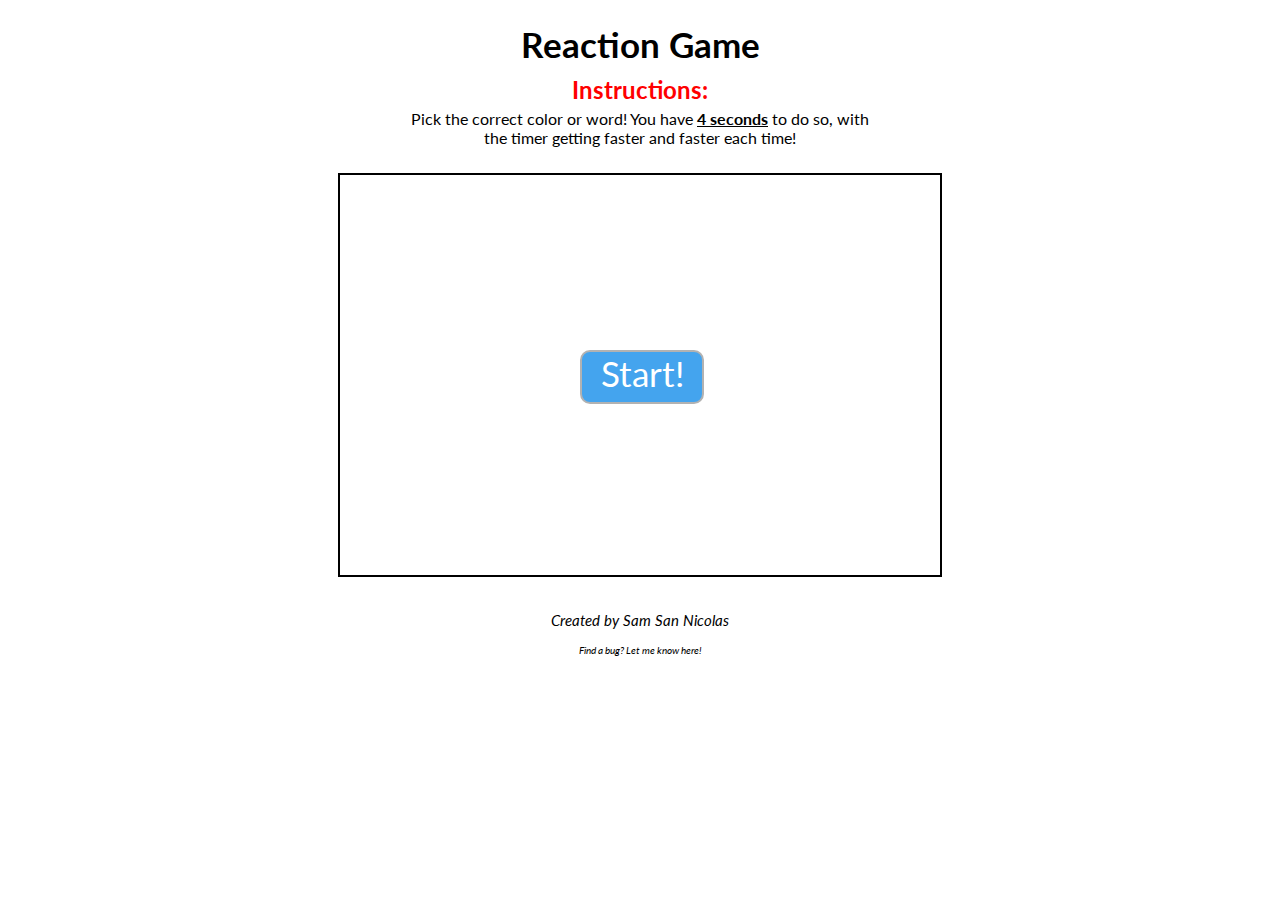
==== reactiongame/index.html @ c3b1f77b "Added Reaction Game to files" ====
<!--
	Created by Samuel San Nicolas.
-->

<!DOCTYPE html>
<html>
<head>
	<meta author="Samuel San Nicolas">
	<meta keywords="Reaction Game, Reaction Timer, Color Game, JavaScript">
	<title>Reaction Game</title>
	<link rel="shortcut icon" href="http://students.washington.edu/sjsn/onlineportfolio/images/favicon.ico">
	<link rel="stylesheet" type="text/css" href="game.css">
	<script type="text/javascript" src="reactionGame.js"></script>

	<!-- Google Font: Lato -->
	<link href='https://fonts.googleapis.com/css?family=Lato' rel='stylesheet' type='text/css'>
</head>
<body>
	<div id="head">
		<h1>Reaction Game</h1>
		<h2>Instructions:</h2>
		<p>
			Pick the correct color or word! You have <span id="important">4 seconds</span> to do so, 
			with the timer getting faster and faster each time!
		</p>
	</div>
	<div id="gameArea">
		<div id="playArea">
		</div>
		<div id="statsArea">
			<h2 id="message">You lose!</h2>
			<h2 id="title">Statistics:</h2>
			<p id="pointStats"></p>
			<p id="timeStats"></p>
			<p id="avgGuess"></p>
		</div>
	</div>
	<div id="tableArea">
	</div>
	<br />
	<div id="foot">
		<a href="http://www.samuelsannicolas.com">
			<p>
				Created by Sam San Nicolas
			</p>
		</a>
		<a href="mailto:samuelsan3@gmail.com?Subject=Reaction%20Game%20Bug" target="_top">
			<p id="bug">
				Find a bug? Let me know here!
			</p>
		</a>
	</div>
</body>
</html>
---- reactiongame/game.css ----
/*
	Created by Samuel San Nicolas
*/
body {
	text-align: center;
	font-family: "Lato", sans-serif;
	margin: auto;
	width: 75%;
	padding: 0px;
}

#head h1 {
	font-size: 35px;
	margin-bottom: 0px;
}

#head h2 {
	margin-top: 10px;
	margin-bottom: 0px;
	color: red;
}

#head p {
	margin-top: 5px;
	margin-left: auto;
	margin-right: auto;
	padding-bottom: 10px;
	width: 50%;
}

#important {
	font-weight: bold;
	text-decoration: underline;
}

#gameArea {
	margin: auto;
	border: 2px black solid;
	width: 600px;
	height: 400px;
	position: relative;
}

#Start, #Retry {
	background-color: #44a4ee;
	color: #FFFFFF;
	height: 50px;
	width: 120px;
	font-size: 35px;
	border: 2px #B2B2B2 solid;
	border-radius: 10px;
	position: absolute;
	left: 240px;
}

#Start {
	top: 175px;
}

#Retry {
	top: 270px;
}


#foot a {
	color: black;
	text-decoration: none;
	font-style: italic;
	font-size: 15px;
}

#foot a:hover {
	color: #b2b2b2;
}

#item {
	margin: 0px;
	border: 0px;
	height: 160px;
	width: 200px;
	position: absolute;
	font-size: 25px;
	padding-top: 50px;
	padding-bottom: 50px;
}

#item:hover {
	cursor: pointer;
}

/*#holder {
	position: relative;
	padding-top: 50px;
	padding-bottom: 50px;
	height: 160px;
	width: 200px;
	border: 1px solid black;
}*/

#instructions {
	top: 10px;
	left: 0px;
	width: 100%;
	position: relative;
	font-size: 25px;
	margin-top: 0px;
	margin-bottom: 0px;
}

#message {
	color: red;
}

#wordArea {
	margin-top: 20px;
	margin-bottom: 20px;
	margin-left: 100px;
	margin-right: 100px;
	height: 320px;
	width: 400px;
	position: relative;
	overflow: hidden;
}

#num {
	font-size: 50px;
	position: absolute;
	top: 115px;
	left: 285px;
}

#statsArea {
	display: none;
}

#tableArea table {
	margin: auto;
	border: 1px solid black;
}

#tableArea tr, #tableArea td {
	border: 1px solid black;
	text-align: left;
}

#tableArea h2 {
	color: red;
}

#bug {
	font-size: 10px;
	margin: auto;
}
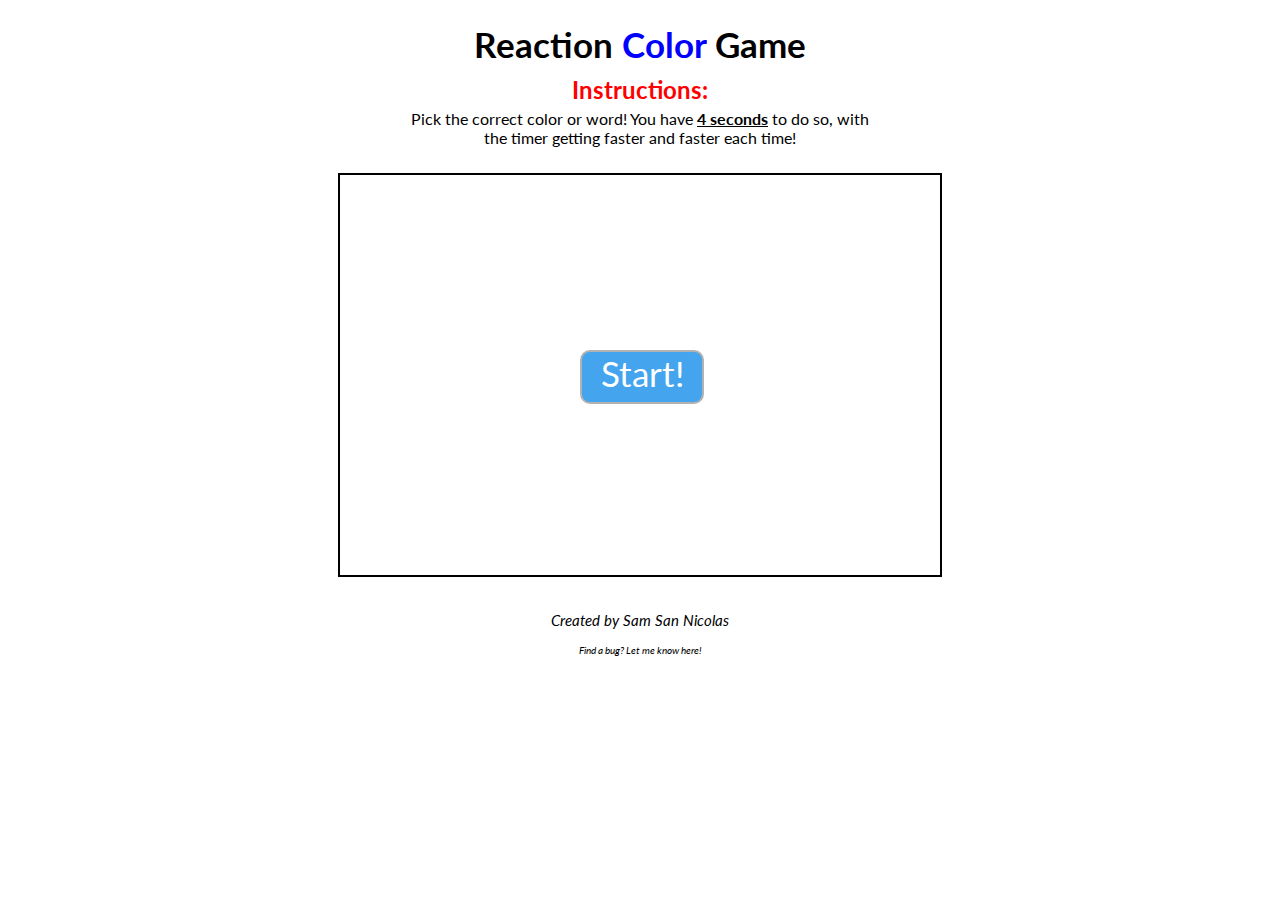
==== commit fbf1a495: "added title animation" ====
--- a/reactiongame/index.html
+++ b/reactiongame/index.html
@@ -17,7 +17,7 @@
 </head>
 <body>
 	<div id="head">
-		<h1>Reaction Game</h1>
+		<h1>Reaction <span id="colorChange">Color</span> Game</h1>
 		<h2>Instructions:</h2>
 		<p>
 			Pick the correct color or word! You have <span id="important">4 seconds</span> to do so, 
@@ -33,6 +33,7 @@
 			<p id="pointStats"></p>
 			<p id="timeStats"></p>
 			<p id="avgGuess"></p>
+			<p id="avg"></p>
 		</div>
 	</div>
 	<div id="tableArea">
--- a/reactiongame/game.css
+++ b/reactiongame/game.css
@@ -61,7 +61,6 @@
 	top: 270px;
 }
 
-
 #foot a {
 	color: black;
 	text-decoration: none;
@@ -87,15 +86,6 @@
 #item:hover {
 	cursor: pointer;
 }
-
-/*#holder {
-	position: relative;
-	padding-top: 50px;
-	padding-bottom: 50px;
-	height: 160px;
-	width: 200px;
-	border: 1px solid black;
-}*/
 
 #instructions {
 	top: 10px;
@@ -129,7 +119,7 @@
 	left: 285px;
 }
 
-#statsArea {
+#statsArea, #avg {
 	display: none;
 }
 
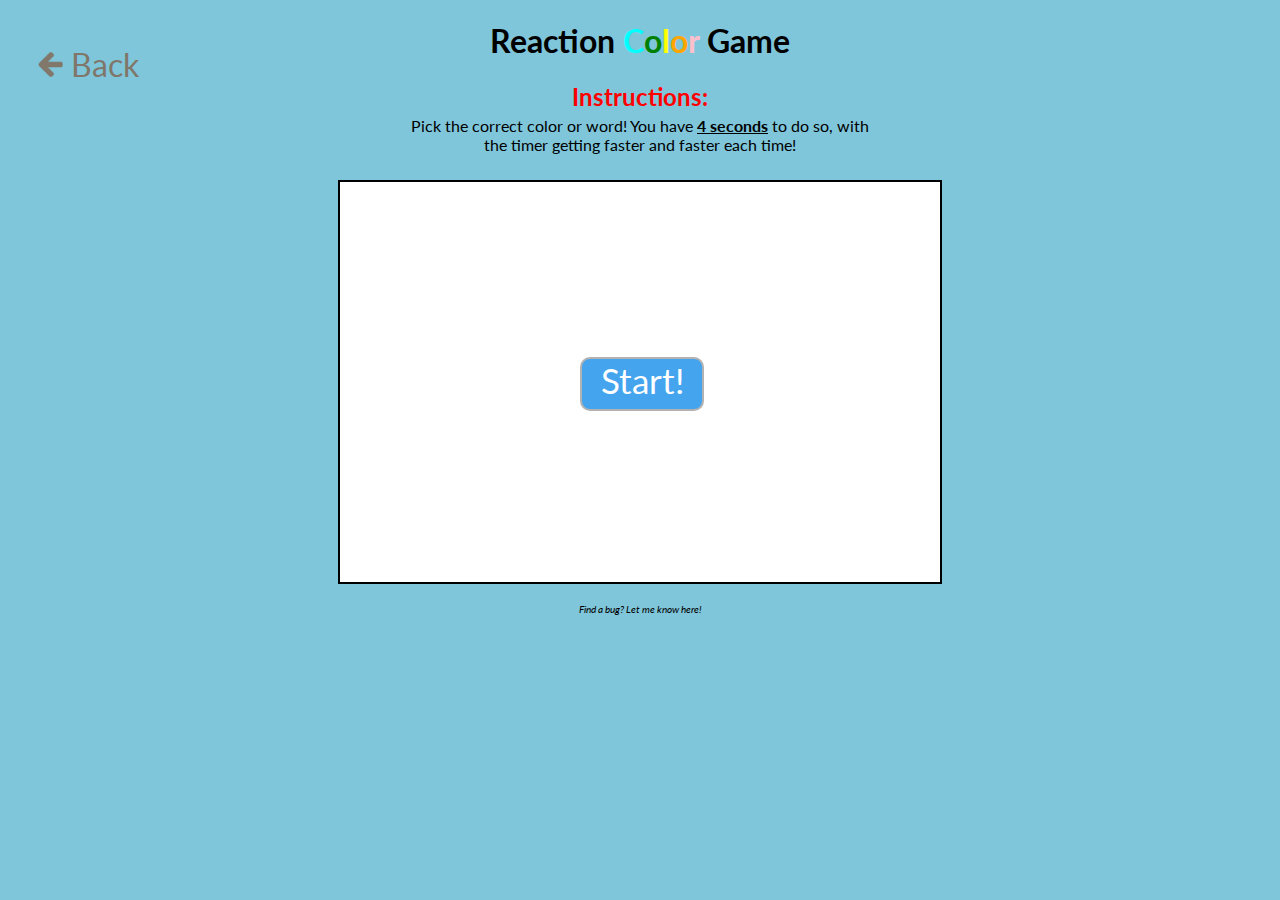
==== commit 0ed78c4e: "style changes" ====
--- a/reactiongame/index.html
+++ b/reactiongame/index.html
@@ -17,13 +17,23 @@
 </head>
 <body>
 	<div id="head">
-		<h1>Reaction <span id="colorChange">Color</span> Game</h1>
+		<h1>
+			Reaction 
+			<span id="c">C</span><span id="o1">o</span><span id="l">l</span><span id="o2">o</span><span id="r">r</span> 
+			Game
+		</h1>
 		<h2>Instructions:</h2>
 		<p>
 			Pick the correct color or word! You have <span id="important">4 seconds</span> to do so, 
 			with the timer getting faster and faster each time!
 		</p>
 	</div>
+	<a href="../">
+		<div id="back">
+			<img src="../images/arrows.png" alt="Back Arrow">
+			Back
+		</div>
+	</a>
 	<div id="gameArea">
 		<div id="playArea">
 		</div>
@@ -40,11 +50,6 @@
 	</div>
 	<br />
 	<div id="foot">
-		<a href="http://www.samuelsannicolas.com">
-			<p>
-				Created by Sam San Nicolas
-			</p>
-		</a>
 		<a href="mailto:samuelsan3@gmail.com?Subject=Reaction%20Game%20Bug" target="_top">
 			<p id="bug">
 				Find a bug? Let me know here!
--- a/reactiongame/game.css
+++ b/reactiongame/game.css
@@ -7,11 +7,35 @@
 	margin: auto;
 	width: 75%;
 	padding: 0px;
+	background-color: #7fc6db;
 }
 
-#head h1 {
+#back {
+	position: absolute;
+	top: 5%;
+	left: 3%;
+	background-color: #7fc6db;
+	color: #80766a;
+	font-size: 32px;
+	vertical-align: top;
+	border-radius: 5px;
+}
+
+#back img {
+	height: 25px;
+	width: 25px;
+}
+
+#back:hover {
+	cursor: pointer;
+}
+
+#hed h1 {
 	font-size: 35px;
 	margin-bottom: 0px;
+}
+
+#colorChange {
 }
 
 #head h2 {
@@ -39,6 +63,8 @@
 	width: 600px;
 	height: 400px;
 	position: relative;
+	background-color: white;
+	color: black;
 }
 
 #Start, #Retry {
@@ -65,11 +91,10 @@
 	color: black;
 	text-decoration: none;
 	font-style: italic;
-	font-size: 15px;
 }
 
 #foot a:hover {
-	color: #b2b2b2;
+	color: #F0F0F0 ;
 }
 
 #item {
@@ -126,6 +151,8 @@
 #tableArea table {
 	margin: auto;
 	border: 1px solid black;
+	background-color: white;
+	color: black;
 }
 
 #tableArea tr, #tableArea td {
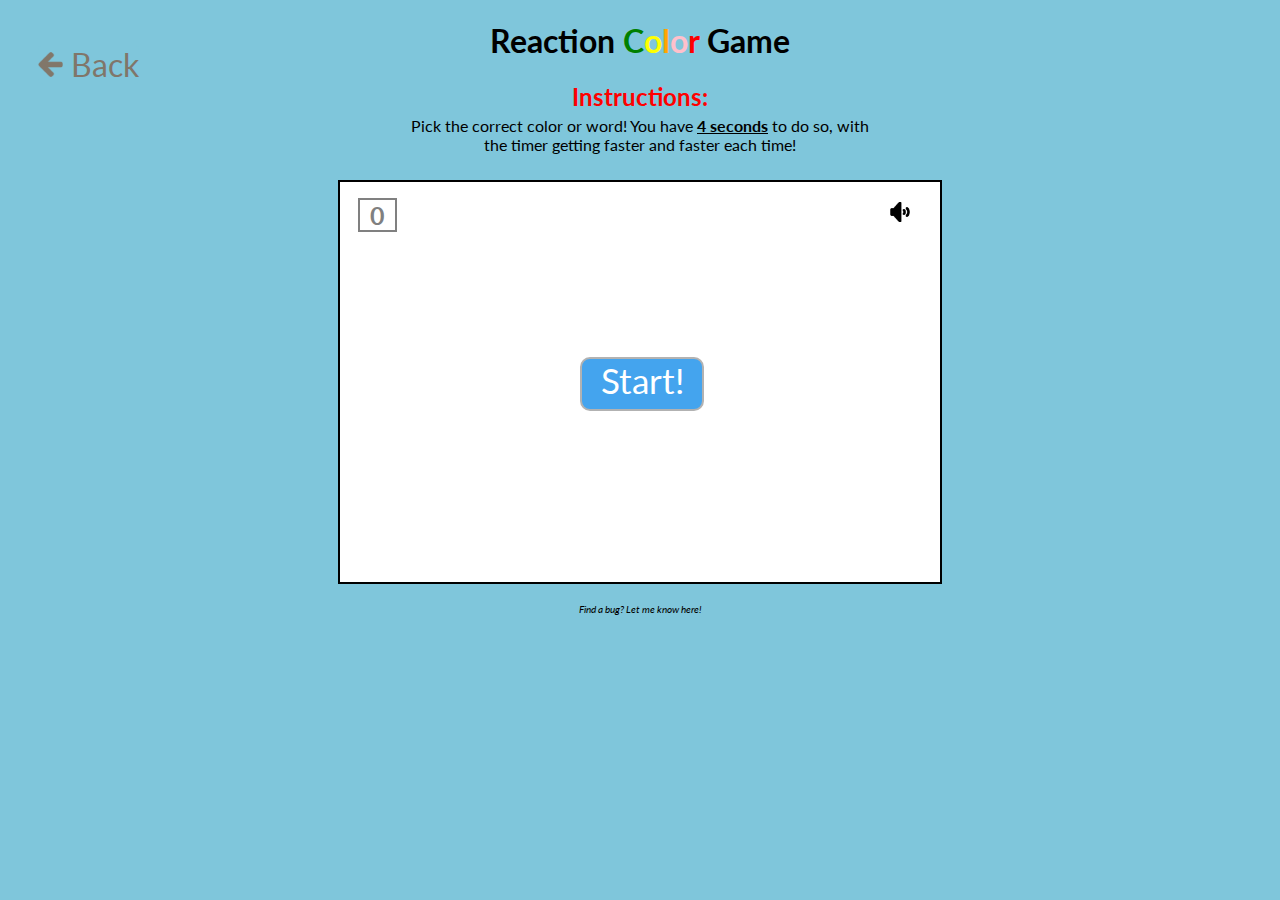
==== commit 0ac4af51: "file structure, sounds, stlyes" ====
--- a/reactiongame/index.html
+++ b/reactiongame/index.html
@@ -9,8 +9,8 @@
 	<meta keywords="Reaction Game, Reaction Timer, Color Game, JavaScript">
 	<title>Reaction Game</title>
 	<link rel="shortcut icon" href="http://students.washington.edu/sjsn/onlineportfolio/images/favicon.ico">
-	<link rel="stylesheet" type="text/css" href="game.css">
-	<script type="text/javascript" src="reactionGame.js"></script>
+	<link rel="stylesheet" type="text/css" href="assets/css/game.css">
+	<script type="text/javascript" src="assets/js/reactionGame.js"></script>
 
 	<!-- Google Font: Lato -->
 	<link href='https://fonts.googleapis.com/css?family=Lato' rel='stylesheet' type='text/css'>
@@ -35,6 +35,12 @@
 		</div>
 	</a>
 	<div id="gameArea">
+		<div id="sound">
+			<img src="assets/img/play.png" alt="mute" id="muted">
+		</div>
+		<div id="points">
+			0
+		</div>
 		<div id="playArea">
 		</div>
 		<div id="statsArea">
--- a/reactiongame/assets/css/game.css
+++ b/reactiongame/assets/css/game.css
@@ -0,0 +1,197 @@
+/*
+	Created by Samuel San Nicolas
+*/
+body {
+	text-align: center;
+	font-family: "Lato", sans-serif;
+	margin: auto;
+	width: 75%;
+	padding: 0px;
+	background-color: #7fc6db;
+}
+
+#back {
+	position: absolute;
+	top: 5%;
+	left: 3%;
+	background-color: #7fc6db;
+	color: #80766a;
+	font-size: 32px;
+	vertical-align: top;
+	border-radius: 5px;
+}
+
+#back img {
+	height: 25px;
+	width: 25px;
+}
+
+#back:hover {
+	cursor: pointer;
+}
+
+#hed h1 {
+	font-size: 35px;
+	margin-bottom: 0px;
+}
+
+#colorChange {
+}
+
+#head h2 {
+	margin-top: 10px;
+	margin-bottom: 0px;
+	color: red;
+}
+
+#head p {
+	margin-top: 5px;
+	margin-left: auto;
+	margin-right: auto;
+	padding-bottom: 10px;
+	width: 50%;
+}
+
+#important {
+	font-weight: bold;
+	text-decoration: underline;
+}
+
+#sound {
+	position: absolute;
+	top: 5%;
+	right: 5%;
+}
+
+#sound img {
+	width: 20px;
+	height: 20px;
+}
+
+#sound:hover {
+	cursor: pointer;
+}
+
+#points {
+	position: absolute;
+	top: 4%;
+	left: 3%;
+	font-size: 25px;
+	border: 2px solid grey;
+	padding-left: 10px;
+	padding-right: 10px;
+	font-weight: bold;
+	color: grey;
+}
+
+#gameArea {
+	margin: auto;
+	border: 2px black solid;
+	width: 600px;
+	height: 400px;
+	position: relative;
+	background-color: white;
+	color: black;
+}
+
+#Start, #Retry {
+	background-color: #44a4ee;
+	color: #FFFFFF;
+	height: 50px;
+	width: 120px;
+	font-size: 35px;
+	border: 2px #B2B2B2 solid;
+	border-radius: 10px;
+	position: absolute;
+	left: 240px;
+}
+
+#Start {
+	top: 175px;
+}
+
+#Retry {
+	top: 270px;
+}
+
+#foot a {
+	color: black;
+	text-decoration: none;
+	font-style: italic;
+}
+
+#foot a:hover {
+	color: #F0F0F0 ;
+}
+
+#item {
+	margin: 0px;
+	border: 0px;
+	height: 160px;
+	width: 200px;
+	position: absolute;
+	font-size: 25px;
+	padding-top: 50px;
+	padding-bottom: 50px;
+}
+
+#item:hover {
+	cursor: pointer;
+}
+
+#instructions {
+	top: 10px;
+	left: 0px;
+	width: 100%;
+	position: relative;
+	font-size: 25px;
+	margin-top: 0px;
+	margin-bottom: 0px;
+}
+
+#message {
+	color: red;
+}
+
+#wordArea {
+	margin-top: 20px;
+	margin-bottom: 20px;
+	margin-left: 100px;
+	margin-right: 100px;
+	height: 320px;
+	width: 400px;
+	position: relative;
+	overflow: hidden;
+}
+
+#num {
+	font-size: 50px;
+	position: absolute;
+	top: 115px;
+	left: 285px;
+}
+
+#statsArea, #avg {
+	display: none;
+}
+
+#tableArea table {
+	margin: auto;
+	border: 1px solid black;
+	background-color: white;
+	color: black;
+}
+
+#tableArea tr, #tableArea td {
+	border: 1px solid black;
+	text-align: left;
+}
+
+#tableArea h2 {
+	color: red;
+}
+
+#bug {
+	font-size: 10px;
+	margin: auto;
+}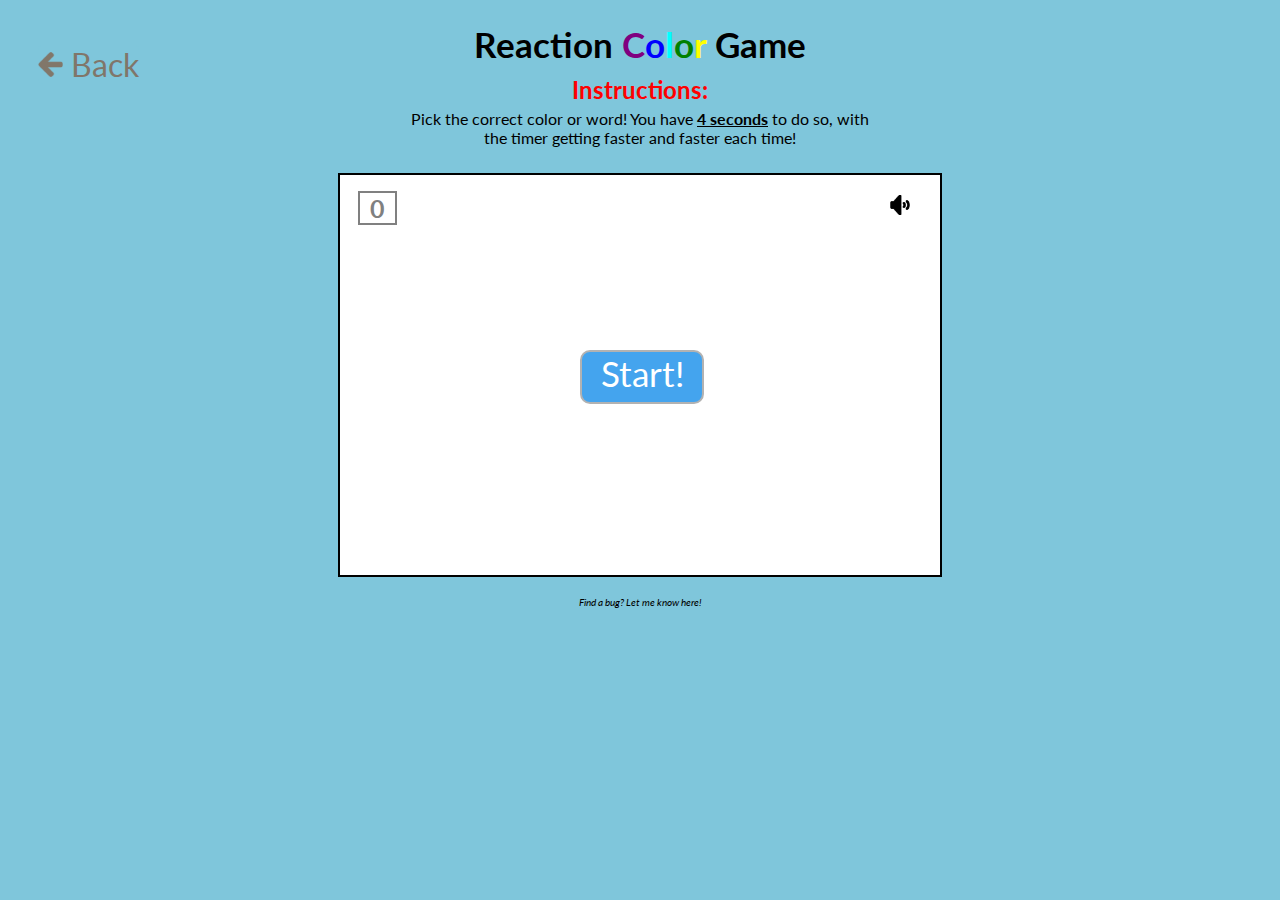
==== commit 11fd0872: "Added Projects" ====
--- a/reactiongame/index.html
+++ b/reactiongame/index.html
@@ -53,6 +53,8 @@
 		</div>
 	</div>
 	<div id="tableArea">
+		<table id="results">
+		</table>
 	</div>
 	<br />
 	<div id="foot">
--- a/reactiongame/assets/css/game.css
+++ b/reactiongame/assets/css/game.css
@@ -30,7 +30,7 @@
 	cursor: pointer;
 }
 
-#hed h1 {
+#head h1 {
 	font-size: 35px;
 	margin-bottom: 0px;
 }
@@ -175,16 +175,32 @@
 	display: none;
 }
 
+#tableArea {
+	display: none;
+}
+
 #tableArea table {
 	margin: auto;
 	border: 1px solid black;
 	background-color: white;
 	color: black;
+	margin-top: 20px;
+	border-collapse: collapse;
+}
+
+#tableArea th {
+	padding: 4px;
+}
+
+#results caption {
+	color: red;
+	font-size: 24px;
 }
 
 #tableArea tr, #tableArea td {
 	border: 1px solid black;
 	text-align: left;
+	padding: 4px;
 }
 
 #tableArea h2 {
